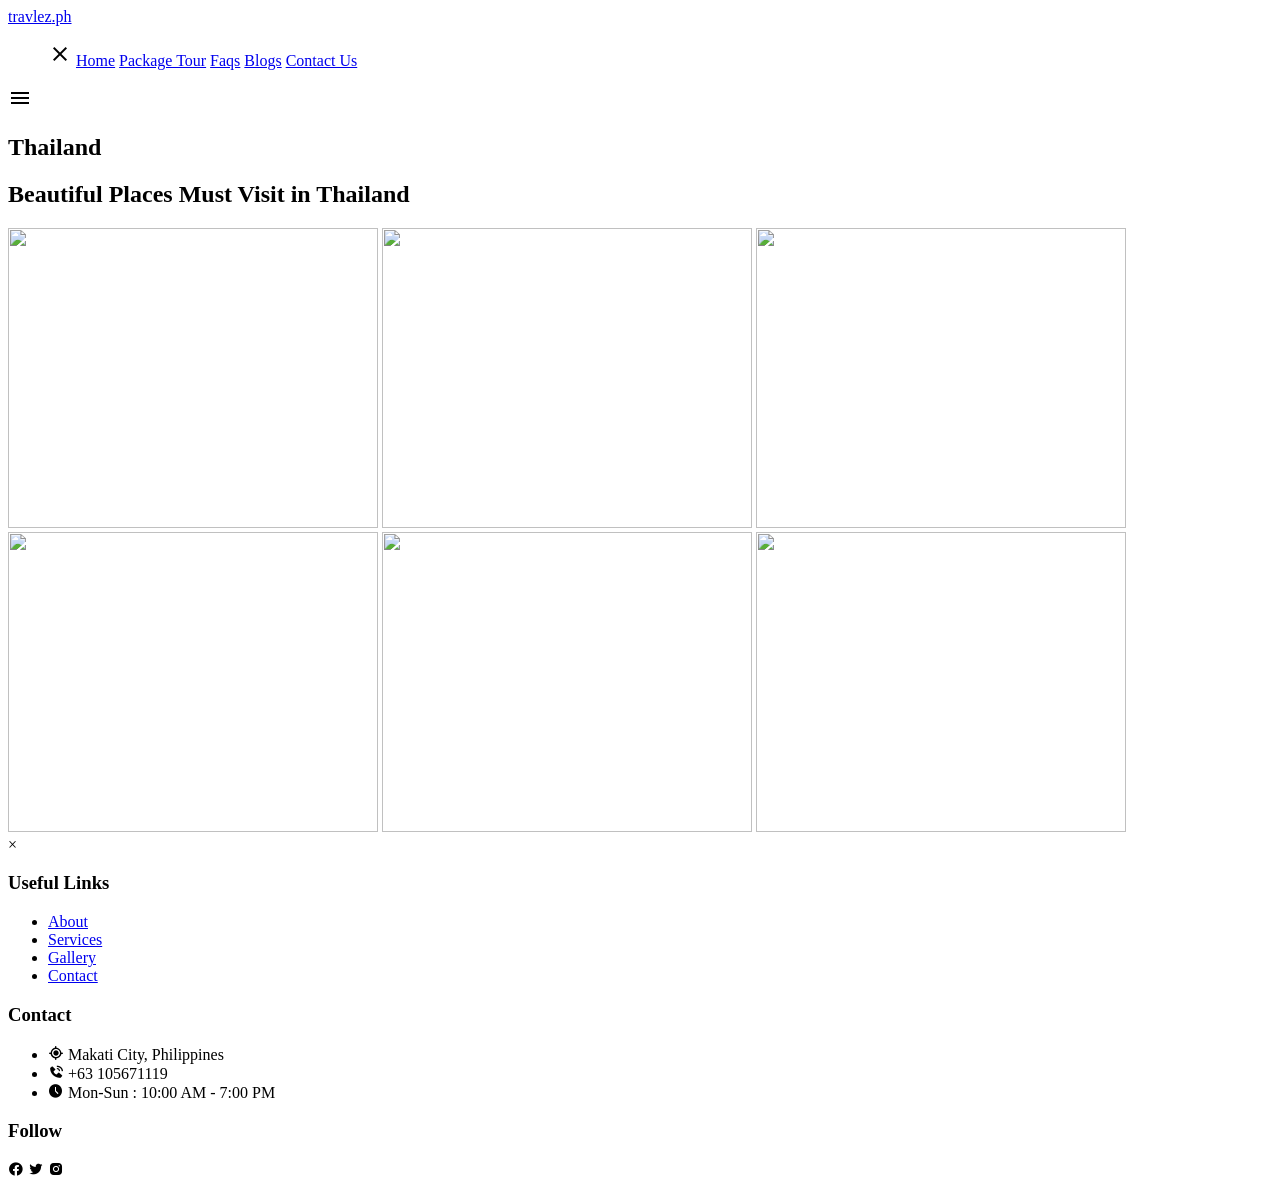
==== lightbox.html @ fa22c674 "Add files via upload" ====
<!DOCTYPE html>
<html lang="en">
  <head>
    <meta charset="UTF-8">
    <meta name="viewport" content="width=device-width, initial-scale=1.0">
    <title>Final Website HTML and CSS and JavaScript</title>
    <link rel="stylesheet" href="css/lightbox.css">
    <!-- Google Fonts Links For Icon -->
    <link rel="stylesheet" href="https://fonts.googleapis.com/css2?family=Material+Symbols+Outlined:opsz,wght,FILL,GRAD@24,400,0,0">

     <!-- Box Icon Link for Icons -->
    <link
      href="https://unpkg.com/boxicons@2.1.4/css/boxicons.min.css"rel="stylesheet"/>

  </head>
  <body>
    <header>
        
       <nav class="navbar">
        <a class="logo" href="#">travlez<span>.ph</span></a>
        
        <ul class="menu-links">
          
          <span id="close-menu-btn" class="material-symbols-outlined">close</span>
          <a href="index.html">Home</a>
          <a href="#">Package Tour</a>
          <a href="#">Faqs</a>
          <a href="#">Blogs</a>
           <a href="#">Contact Us</a>
          
        </ul>
         <span id="hamburger-btn" class="material-symbols-outlined">menu</span>
      </nav>
    </header>
    <section class="hero-section">
      <div class="content">
       <h2 id="alertButton">Thailand</h2>
    </section>
 
    <!-- Section for light box-->
     <section class="lightbox_container">

	<h2 class="lightbox_title">Beautiful Places Must Visit in Thailand</h2>

	<!--<div class="gallery">
		<img src="https://picsum.photos/id/1015/600/400" data-caption="Beautiful Mountain View">
		<img src="https://picsum.photos/id/1020/600/400" data-caption="openPopupForest Path">
		<img src="https://picsum.photos/id/1035/600/400" data-caption="Serene Lake">
	</div>-->

	<div class="gallery">
    
		<img src="image/phuket_thailand.jpg" data-caption="Phuket Jungle" width="370" height="300">
		<img src="image/chiangmai_thailand.jpg" data-caption="Chiangmai place" width="370" height="300">
		<img src="image/bangkok_thailand.jpg" data-caption="Bangkok Floating Market" width="370" height="300" >
		<img src="image/ayutthaya_thailand.jpg" data-caption="Ayutthaya Buddha Statue" width="370" height="300" >
		<img src="image/krabi_thailand.jpg" data-caption="Krabi Island" width="370" height="300" >
		<img src="image/phiphi_thailand.jpg" data-caption="Phi Phi Beach" width="370" height="300" >
    
	</div>

	<!-- Popup container -->
	<div class="popup" id="popup">
		<span class="close-btn" id="close-btn">&times;</span>
		<img id="popup-img">
		<p class="caption" id="popup-caption"></p>
	</div>

     </section>

     <section>
<footer>
      <div class="section_container">
        <div class="footer_section">
          <div class="useful_links">
            <h3>Useful Links</h3>
            <ul>
              <li><a href="#about">About</a></li>
              <li><a href="#service">Services</a></li>
              <li><a href="#gallery">Gallery</a></li>
              <li><a href="#contact">Contact</a></li>
            </ul>
          </div>

          <div class="contact_us">
            <h3>Contact</h3>
            <ul>
              <li>
                <i class="bx bx-current-location"></i>
                <span>Makati City, Philippines</span>
              </li>
              <li>
                <i class="bx bxs-phone-call"></i> <span>+63 105671119</span>
              </li>
              <li>
                <i class="bx bxs-time-five"></i>
                <span>Mon-Sun : 10:00 AM - 7:00 PM</span>
              </li>
            </ul>
          </div>

          <div class="follow_us">
            <h3>Follow</h3>
            <i class="bx bxl-facebook-circle"></i>
            <i class="bx bxl-twitter"></i>
            <i class="bx bxl-instagram-alt"></i>
          </div>
        </div>
      </div>
    </footer>
    </section>
 <script src="js/lightbox.js"></script>
  </body>
</html>
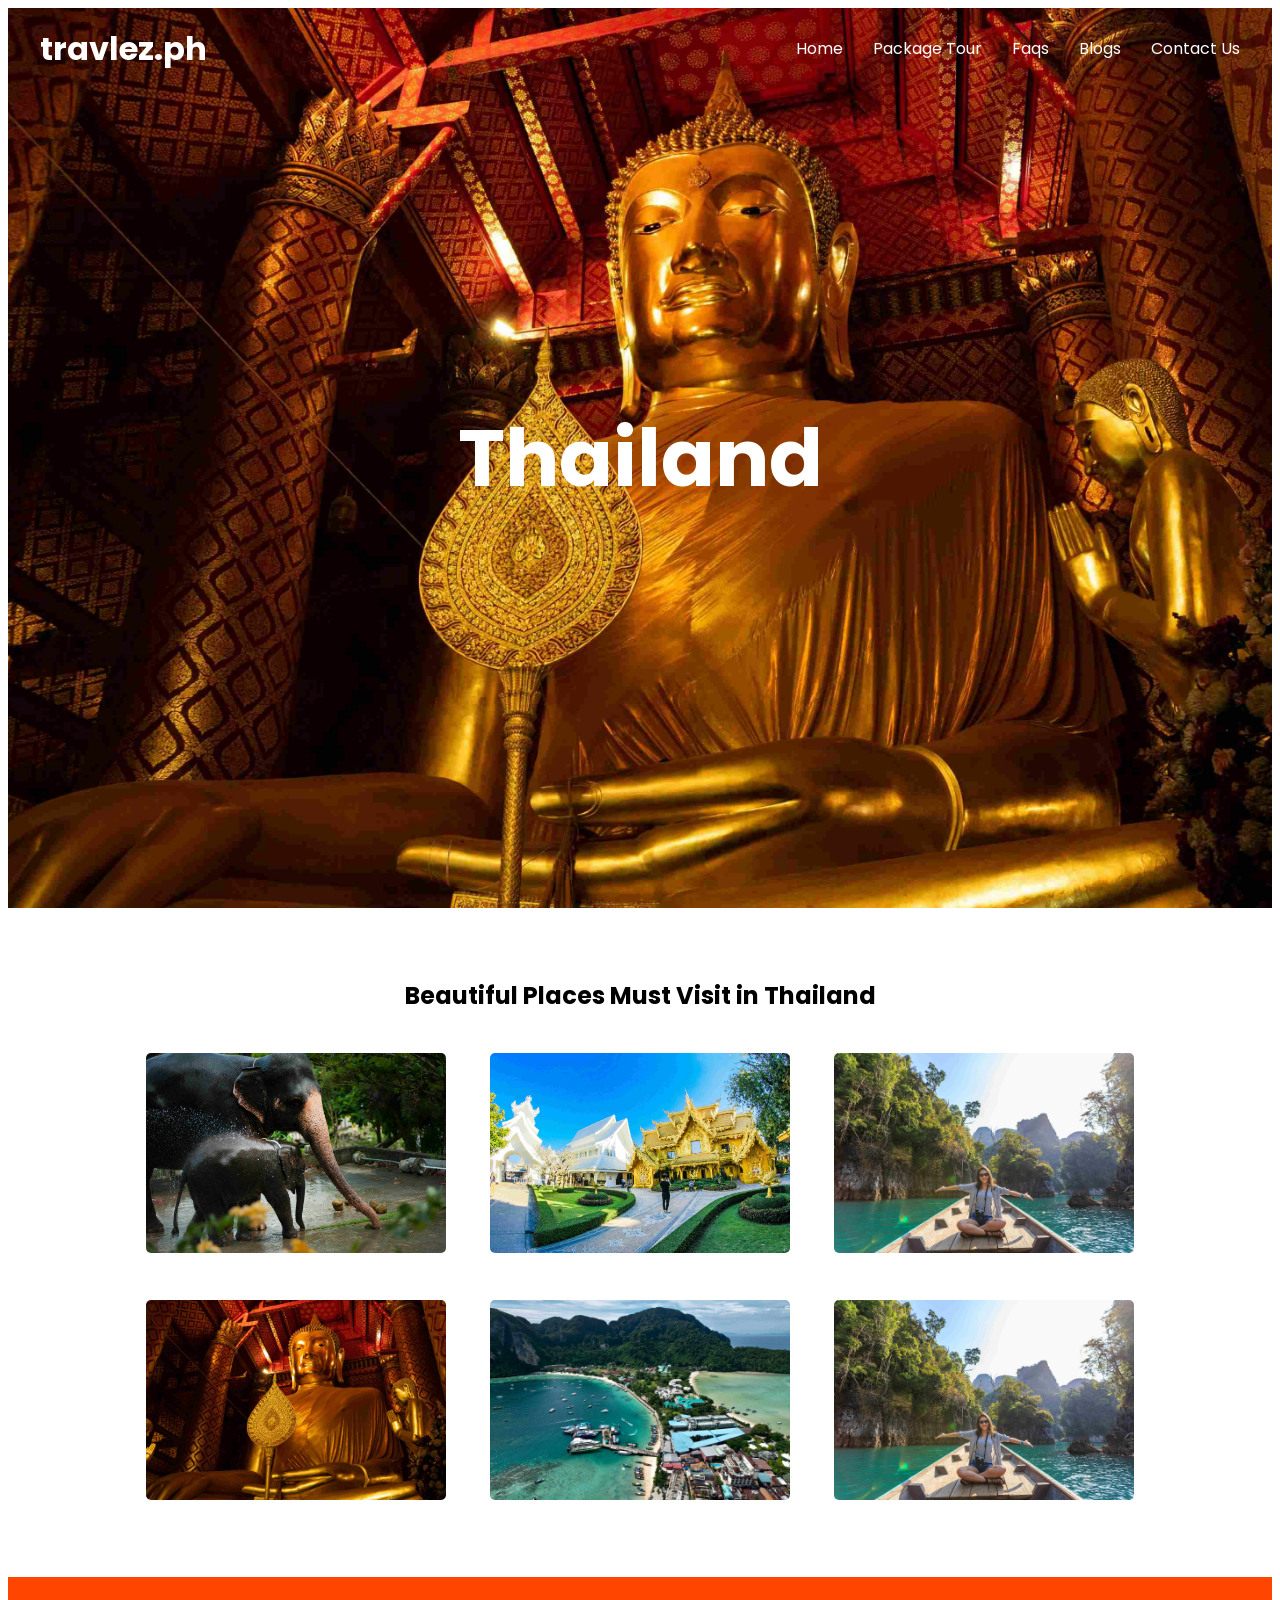
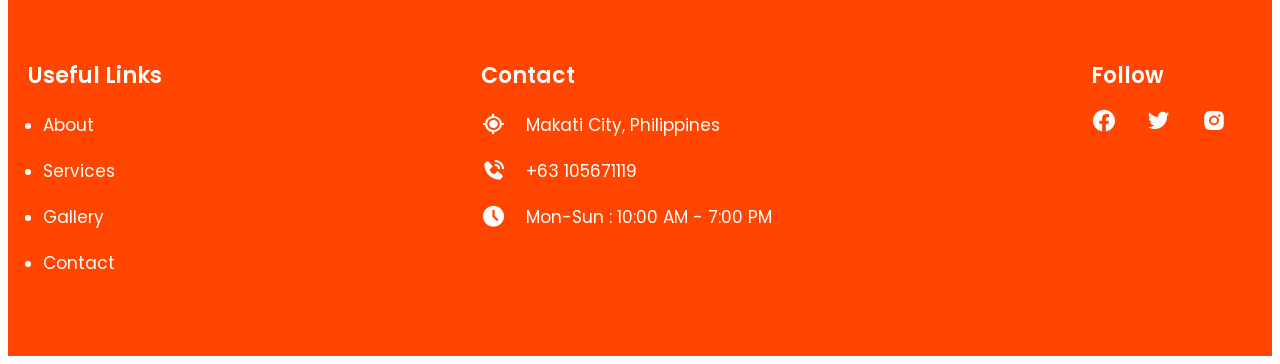
==== commit 56004623: "Update lightbox.html" ====
--- a/lightbox.html
+++ b/lightbox.html
@@ -52,7 +52,7 @@
     
 		<img src="image/phuket_thailand.jpg" data-caption="Phuket Jungle" width="370" height="300">
 		<img src="image/chiangmai_thailand.jpg" data-caption="Chiangmai place" width="370" height="300">
-		<img src="image/bangkok_thailand.jpg" data-caption="Bangkok Floating Market" width="370" height="300" >
+		<img src="image/phiphi_thailand.jpg" data-caption="PhiPhi Beach" width="370" height="300" >
 		<img src="image/ayutthaya_thailand.jpg" data-caption="Ayutthaya Buddha Statue" width="370" height="300" >
 		<img src="image/krabi_thailand.jpg" data-caption="Krabi Island" width="370" height="300" >
 		<img src="image/phiphi_thailand.jpg" data-caption="Phi Phi Beach" width="370" height="300" >
